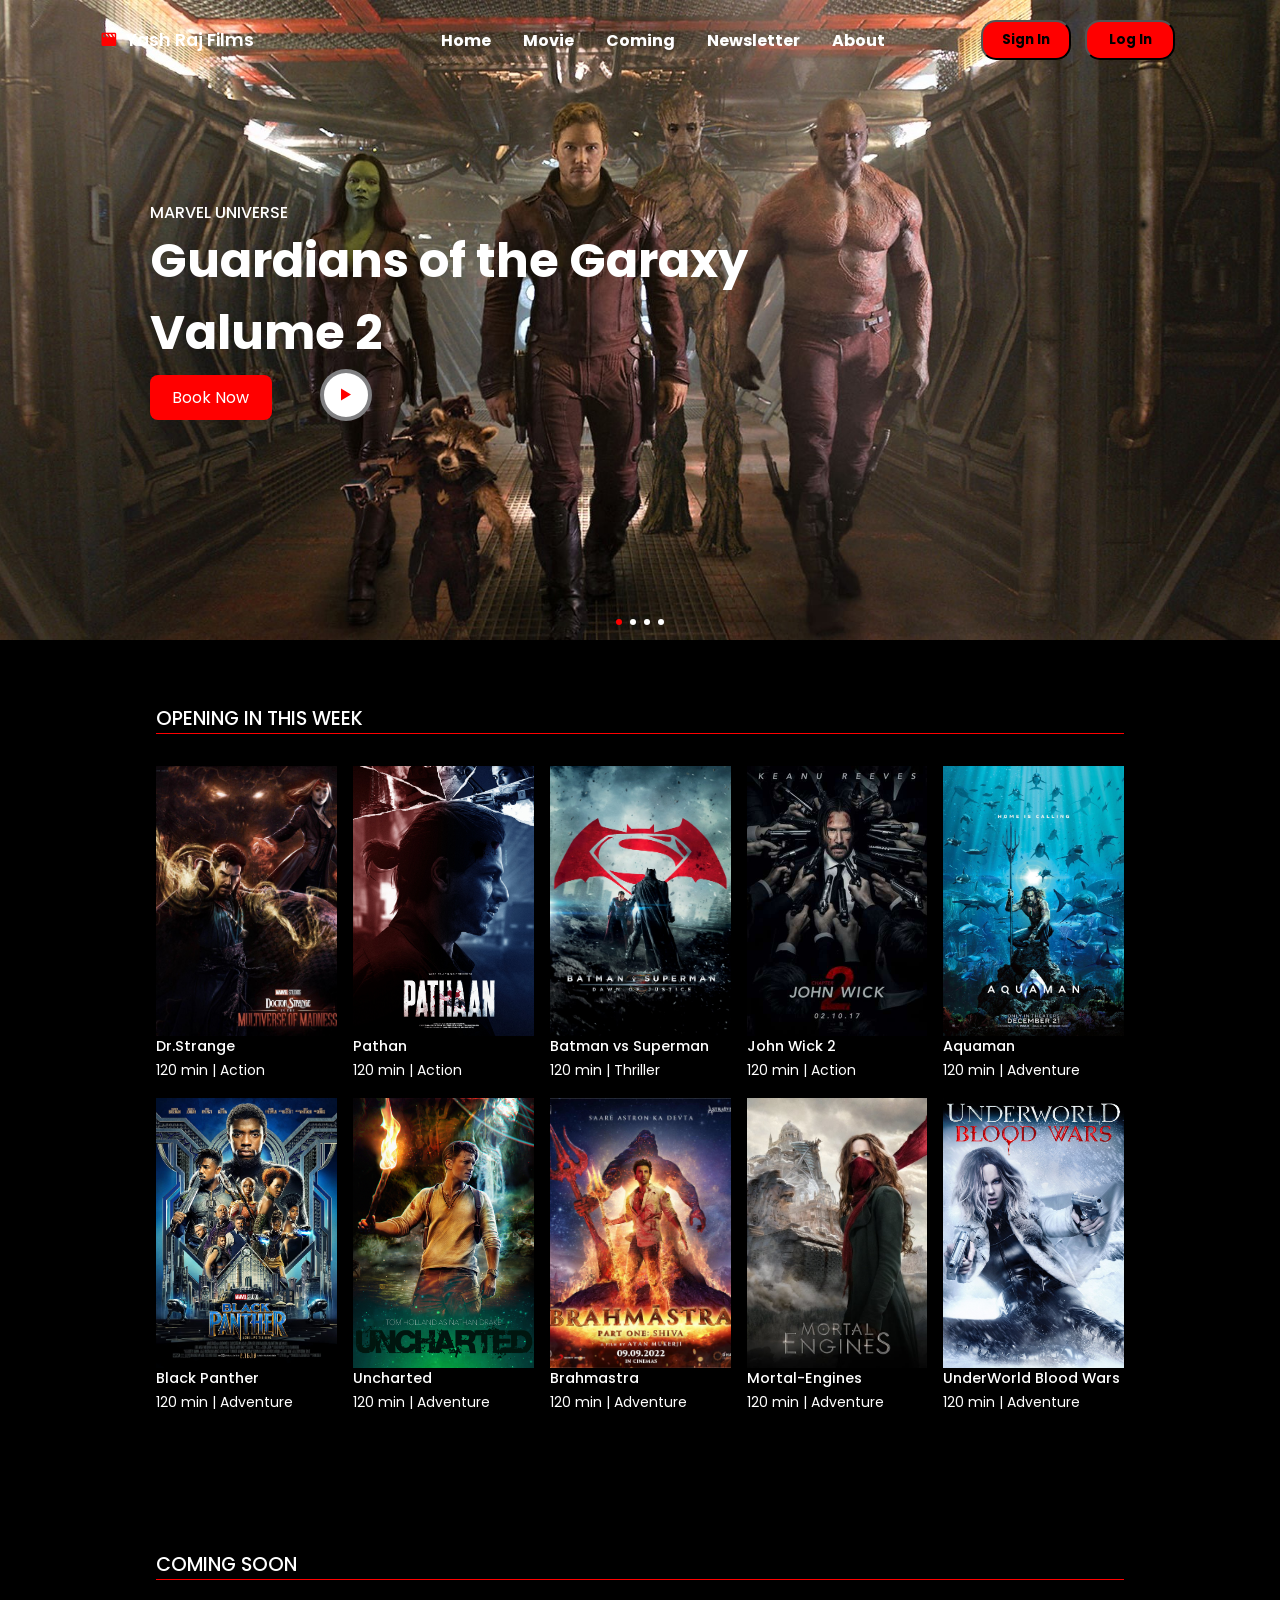
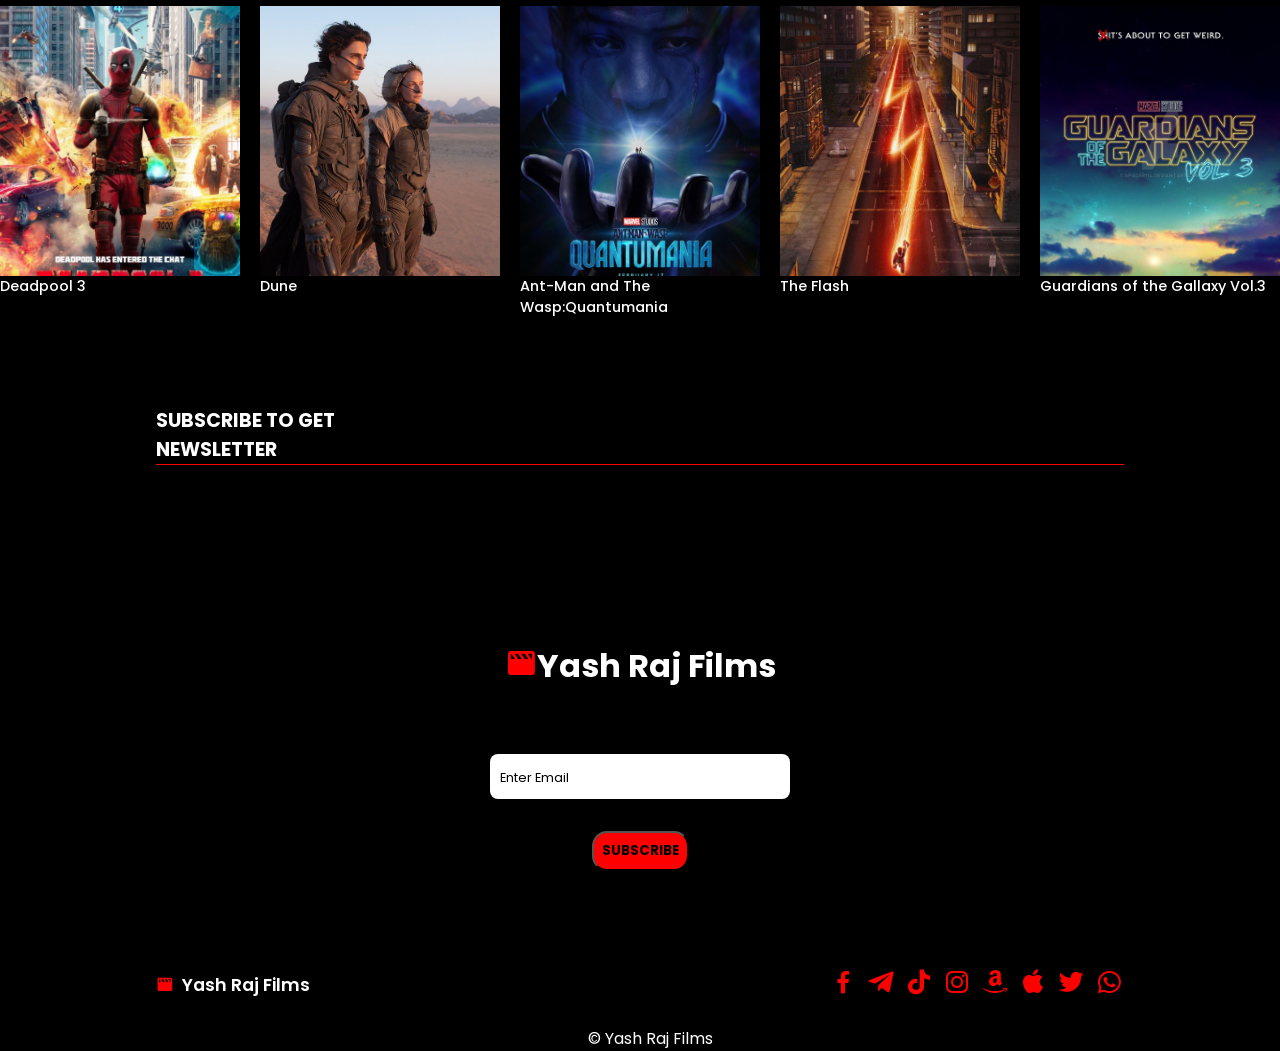
==== index.html @ 31583b56 "rename file" ====
<!DOCTYPE html>
<html>

<head>
    <title>Yash Raj Films</title>
    <!--Css file link-->
    <link rel="stylesheet" href="movie.css">

    <!-- Fav Icon -->
    <link rel="icon" type="image/png/jpg" href="./movie/yashimg.jpeg">

    <!-- FavIcon title img-->
    <link rel="icon" type="image/png/jpg" href="./movie/image.webp">

    <!--BOX ICONE LINK-->
    <link rel="stylesheet" href="https://unpkg.com/boxicons@latest/css/boxicons.min.css">

    <!-- Link Swiper's CSS -->
    <link rel="stylesheet" href="https://cdn.jsdelivr.net/npm/swiper@10/swiper-bundle.min.css" />

</head>

<body>
    <!--Navber-->
    <header>
        <a href="#home" class="logo">
            <i class='bx bxs-movie'></i>Yash Raj Films
        </a>
        <!--Menu--->
        <div class="bx bx-menu" id="menu-icon"></div>
        <ul class="navber">
            <li><a href="#Home"><b>Home</b></a></li>
            <li><a href="#Movie"><b>Movie</b></a></li>
            <li><a href="#Coming"><b>Coming</b></a></li>
            <li><a href="#Newsletter"><b>Newsletter</b></a></li>
            <li><a href="#About"><b>About</b></a></li>

        </ul>

        <div class="btn">
            <button href="#"><b>Sign In</b></button>
            <button href="#"><b>Log In</b></button>
        </div>

    </header>

    <section class="home swiper" id="Home">

        <div class="swiper-wrapper">
            <div class="swiper-slide container">
                <img src="movie/home1.jpg" alt="">
                <div class="home-text">
                    <span>Marvel Universe</span>
                    <h1>Guardians of the Garaxy <br> Valume 2</h1>
                    <a href="" class="bt">Book Now</a>
                    <a href="" class="play">
                        <i class='bx bx-play'></i>
                    </a>
                </div>
            </div>

            <div class="swiper-slide container">
                <img src="movie/home2.png" alt="">
                <div class="home-text">
                    <span>Marvel Universe</span>
                    <h1>Thor: <br>Love and Thunder </h1>
                    <a href="" class="bt">Book Now</a>
                    <a href="" class="play">
                        <i class='bx bx-play'></i>
                    </a>
                </div>
            </div>

            <div class="swiper-slide container">
                <img src="movie/home3.jpg" alt="">
                <div class="home-text">
                    <span>Marvel Universe</span>
                    <h1>Spider-Man <br> No Way Home</h1>
                    <a href="" class="bt">Book Now</a>
                    <a href="" class="play">
                        <i class='bx bx-play'></i>
                    </a>
                </div>
            </div>

            <div class="swiper-slide container">
                <img src="movie/home4.png" alt="">
                <div class="home-text">
                    <span>Marvel Universe</span>
                    <h1>Avengers <br>End Game</h1>
                    <a href="" class="bt">Book Now</a>
                    <a href="" class="play">
                        <i class='bx bx-play'></i>
                    </a>
                </div>
            </div>

        </div>

        <div class="swiper-pagination"></div>
    </section>

    <!--Movies-->
    <div class="movies" id="Movie">
        <h2 class="heading">Opening in This Week</h2>
        <!--Movies Container-->
        <div class="movies-container">
            <!-- box-1 -->
            <div class="box">
                <div class="box-img">
                    <img src="movie/m1.jpg" alt="">
                </div>
                <h3>Dr.Strange</h3>
                <span>120 min | Action</span>
            </div>

            <!-- box-2 -->
            <div class="box">
                <div class="box-img">
                    <img src="movie/m2.jpg" alt="">
                </div>
                <h3>Pathan</h3>
                <span>120 min | Action</span>
            </div>
            <!-- box-3 -->
            <div class="box">
                <div class="box-img">
                    <img src="movie/m3.jpg" alt="">
                </div>
                <h3>Batman vs Superman</h3>
                <span>120 min | Thriller</span>
            </div>
            <!-- box-4 -->
            <div class="box">
                <div class="box-img">
                    <img src="movie/m4.jpg" alt="">
                </div>
                <h3>John Wick 2</h3>
                <span>120 min | Action</span>
            </div>
            <!-- box-5 -->
            <div class="box">
                <div class="box-img">
                    <img src="movie/m5.jpg" alt="">
                </div>
                <h3>Aquaman</h3>
                <span>120 min | Adventure</span>
            </div>
            <!-- box-6 -->
            <div class="box">
                <div class="box-img">
                    <img src="movie/m6.jpg" alt="">
                </div>
                <h3>Black Panther</h3>
                <span>120 min | Adventure</span>
            </div>
            <!-- box-7 -->
            <div class="box">
                <div class="box-img">
                    <img src="movie/m7.jpg" alt="">
                </div>
                <h3>Uncharted</h3>
                <span>120 min | Adventure</span>
            </div>
            <!-- box-8 -->
            <div class="box">
                <div class="box-img">
                    <img src="movie/m8.jpg" alt="">
                </div>
                <h3>Brahmastra</h3>
                <span>120 min | Adventure</span>
            </div>
            <!-- box-9 -->
            <div class="box">
                <div class="box-img">
                    <img src="movie/m9.jpg" alt="">
                </div>
                <h3>Mortal-Engines</h3>
                <span>120 min | Adventure</span>
            </div>
            <!-- box-10 -->
            <div class="box">
                <div class="box-img">
                    <img src="movie/m10.jpg" alt="">
                </div>
                <h3>UnderWorld Blood Wars</h3>
                <span>120 min | Adventure</span>
            </div>
        </div>
    </div>

    <!-- Coming Soon -->
    <section class="Coming" id="Coming">
        <h2 class="heading">Coming Soon</h2>
        <div class="coming-container swiper">
            <div class="swiper-wrapper">
                <div class="swiper-slide box">
                    <div class="box-img">
                        <img src="./movie/c1.jpg" alt="" style="background-size: cover;">
                    </div>
                    <h3>Ant-Man and The Wasp:Quantumania</h3>
                </div>


                <div class="swiper-slide box">
                    <div class="box-img">
                        <img src="./movie/c2.jpg" alt="">
                    </div>
                    <h3>The Flash</h3>
                </div>


                <div class="swiper-slide box">
                    <div class="box-img">
                        <img src="./movie/c3.jpg" alt="">
                    </div>
                    <h3>Guardians of the Gallaxy Vol.3</h3>
                </div>


                <div class="swiper-slide box">
                    <div class="box-img">
                        <img src="./movie/c4.jpg" alt="">
                    </div>
                    <h3>Shazam! Fury of the God</h3>
                </div>


                <div class="swiper-slide box">
                    <div class="box-img">
                        <img src="./movie/c5.jpg" alt="">
                    </div>
                    <h3>Aquaman</h3>
                </div>


                <div class="swiper-slide box">
                    <div class="box-img">
                        <img src="./movie/c6.jpg" alt="">
                    </div>
                    <h3>John Wick</h3>
                </div>

                <div class="swiper-slide box">
                    <div class="box-img">
                        <img src="./movie/c7.jpg" alt="">
                    </div>
                    <h3>Transformer</h3>
                </div>


                <div class="swiper-slide box">
                    <div class="box-img">
                        <img src="./movie/c8.jpg" alt="">
                    </div>
                    <h3>Mission Impossible</h3>
                </div>

                <div class="swiper-slide box">
                    <div class="box-img">
                        <img src="./movie/c9.png" alt="">
                    </div>
                    <h3>Deadpool 3</h3>
                </div>

                <div class="swiper-slide box">
                    <div class="box-img">
                        <img src="./movie/c10.jpg" alt="">
                    </div>
                    <h3>Dune</h3>
                </div>
            </div>
        </div>

    </section>
    <!--Newsletter-->
    <h2 class="heading"><b>Subscribe To Get </b><br><b>Newsletter</b></h2>

    <section class="newsletter" id="Newsletter">
        <a href="" class="logoB">
            <i class='bx bxs-movie'></i><b>Yash Raj Films</b>
        </a>

        <form action="">

            <input type="email" class="email" placeholder="Enter Email" required>

        </form>
        <div id="btn-newsletter">
            <button href="#"><b>Subscribe</b></button>
        </div>
    </section>

    <!--footer-->
    <section class="footer">
        <a href="" class="logo">
            <i class='bx bxs-movie'></i>Yash Raj Films
        </a>
        <div class="social">
            <a href=""><i class="bx bxl-facebook"></i></a>
            <a href=""><i class="bx bxl-telegram"></i></a>
            <a href=""><i class="bx bxl-tiktok"></i></a>
            <a href=""><i class="bx bxl-instagram"></i></a>
            <a href=""><i class="bx bxl-amazon"></i></a>
            <a href=""><i class="bx bxl-apple"></i></a>
            <a href=""><i class="bx bxl-twitter"></i></a>
            <a href=""><i class="bx bxl-whatsapp"></i></a>
        </div>
    </section>

    <!--Copyright-->
    <div class="copyright">
        <p>&#169; Yash Raj Films</p>
    </div>

    <!-- Swiper JS -->
    <script src="https://cdn.jsdelivr.net/npm/swiper@10/swiper-bundle.min.js"></script>
    <script src="movie.js"></script>
</body>

</html>
---- movie.css ----
@import url('https://fonts.googleapis.com/css2?family=Black+Ops+One&family=Permanent+Marker&family=Poppins:wght@100;200;300;400;500;600;700;800;900&display=swap');

* {
    padding: 0%;
    margin: 0%;
    box-sizing: border-box;
    text-decoration: none;
    list-style: none;
    font-family: 'Poppins', sans-serif;

}

/*Variables*/
:root {
    --main-color: red;
    --text-color: #000;
    --bg-color: #fff;
}

body {
    background-color: var(--text-color);
    color: var(--bg-color);
}

header {
    position: fixed;
    width: 100%;
    top: 0;
    right: 0;
    z-index: 1000;
    display: flex;
    justify-content: space-between;
    padding: 15px 100px;
    transition: 0.5s;
    align-items: center;

}

header.shadow {
    background-color: gold;
    box-shadow: 0 0 4px rgb(14 55 54/15%);
}

header.shadow .navber a {
    color: var(--text-color);
}

header.shadow .logo {
    color: var(--text-color);
}

.logo {
    font-size: 1.1rem;
    font-weight: 600;
    align-items: center;
    color: var(--bg-color);
    display: flex;
    column-gap: 0.5rem;
}

.bx {
    color: var(--main-color);
}

.navber {
    display: flex;
    column-gap: 2rem;
    position: relative;
    top: 0rem;
    left: 3rem;
    right: 0rem;
}

.navber li {
    position: relative;
}

.navber a {
    font-size: 1rem;
    font-weight: 500;
    color: var(--bg-color);
}

.navber a::after {
    content: '';
    width: 0;
    height: 3px;
    background: var(--main-color);
    position: absolute;
    top: 1.5rem;
    left: 0;
    transition: 0.4s all linear;
}

.navber a:hover::after,
.navber .home-active::after {
    width: 100%;
}

#menu-icon {
    font-size: 24px;
    cursor: pointer;
    z-index: 1000001;
    display: none;
}

.btn button {
    background-color: red;
    border-radius: 15px;
    width: 90px;
    padding: 8px;
    margin: 5px;
}

.btn button:hover {
    color: #fff;
}

/*HOME*/
section {
    padding: 4.5rem 0 1.5rem;
}

.container {
    width: 100%;
    min-height: 640px;
    position: relative;
    display: flex;
    align-items: center;
    background: rgb(2, 3, 7, 0.5);
}

.container img {
    position: absolute;
    width: 100%;
    height: 100%;
    object-fit: cover;
    object-position: center;
    z-index: -1;
}

.swiper-pagination-bullet {
    width: 6px !important;
    height: 6px !important;
    border-radius: 0.2rem !important;
    background: var(--bg-color) !important;
    opacity: 1 !important;
}

.swiper-pagination-bullet-active {
    width: 1.5rem;
    background: var(--main-color) !important;
}

.home-text {
    z-index: 1000;
    position: absolute;
    top: 200px;
    padding: 0 150px;
}

.bt {
    padding: 0.7rem 1.4rem;
    background: var(--main-color);
    color: var(--bg-color);
    font-weight: 400;
    border-radius: 0.5rem;
    position: relative;
    bottom: 0rem;
    left: 0rem;
}

.bt:hover {
    background: var(--text-color);
    color: var(--bg-color);
    border: #fff solid 2px;
    transition: 0.2s all linear;
}

.home-text span {
    color: var(--bg-color);
    font-weight: 500;
    text-transform: uppercase;
}

.home-text h1 {
    color: var(--bg-color);
    font-size: 3rem;
    font-weight: 700;
    margin-bottom: 1rem;
}

.play {
    position: absolute;
    left: 20rem;
    top: 22rem;
}

.play .bx {
    background: var(--bg-color);
    padding: 10px;
    font-size: 1.5rem;
    border-radius: 50%;
    border: 4px solid rgb(2, 3, 7, 0.5);
    color: var(--main-color);
    position: absolute;
    bottom: 8.2rem;
}

.play .bx:hover {
    background: var(--main-color);
    color: var(--bg-color);
    transition: 0.2s all linear;
}

.heading {
    max-width: 968px;
    margin-top: 5%;
    margin-left: auto;
    margin-right: auto;
    margin-bottom: 2%;
    font-size: 1.2rem;
    font-weight: 500;
    text-transform: uppercase;
    border-bottom: 1px solid var(--main-color);
}

/*Movies*/
.movies-container {
    max-width: 968px;
    margin-right: auto;
    margin-left: auto;
    display: grid;
    grid-template-columns: repeat(auto-fit, minmax(180px, auto));
    gap: 1rem;
    margin-top: 2rem;
}

.box .box-img {
    width: 100%;
    height: 270px;
    cursor: pointer;
}

.box .box-img img {
    width: 100%;
    height: 100%;
    object-fit: cover;

}

.box .box-img img:hover {
    transform: translateY(-10px);
    transition: 0.2 all linear;

}

.box h3 {
    font-size: 0.9rem;
    font-weight: 500;
}

.box span {
    font-size: 14px;
}

/* newsletter */
.newsletter {
    width: 100%;
    margin-left: auto;
    margin-right: auto;
    display: flex;
    flex-direction: column;
    align-items: center;
    justify-content: center;
    row-gap: 2rem;
}

.newsletter .Submit input {
    display: block;
}

.newsletter .Submit {
    margin: 10rem;

}

.newsletter form {
    background: var(--bg-color);
    padding: 10px;
    border-radius: 0.5rem;
    display: block;
    justify-content: center;
    align-items: center;
}

.newsletter form input {
    border: none;
    outline: none;
}

.email {
    width: 280px;
}

.newsletter form input::placeholder {
    color: var(--text-color);
    font-size: 0.8rem;
    font-weight: 400;
}

.newsletter #btn-newsletter button {
    background-color: red;
    border-radius: 15px;
    display: flex;
    flex-direction: column;
    align-items: center;
    justify-content: center;
    text-transform: uppercase;
    padding: 8px;
    border-radius: 15px;
    cursor: pointer;
}

.newsletter #btn-newsletter button:hover {
    color: #fff;
}

.newsletter .logoB {
    font-size: 2rem;
    margin: 5rem;
    color: #fff;
    text-align: center;
    margin-bottom: 2rem;
}

.footer {
    max-width: 968px;
    margin-left: auto;
    margin-right: auto;
    display: flex;
    justify-content: space-between;
}

.social {
    display: flex;
    justify-content: center;
    align-items: center;
    column-gap: 0.5rem;
}

.social i {
    font-size: 30px;
    transition: all ease .50s;
}

.social .bx:hover {
    color: #fff;
    transform: translateY(-5px);
}

.copyright {
    padding-left: 20px;
    text-align: center;
    color: var(--bg-color);
}

.newsletter {
    background: url(./movie/ROK.jpg) fixed center center;
    background-size: cover;

}

/*RESPONSIVE*/
@media (max-width:1080px) {
    .home-text {
        padding: 0 100px;
    }
}

@media (max-width:991px) {
    header {
        padding: 18px 4%;
    }

    section {
        padding: 50px 4%;
    }

    .home-text {
        padding: 0 4%;
    }

    .home-text h1 {
        font-size: 3rem;
    }
}

@media (max-width:774px) {
    header {
        padding: 12px 4%;
    }

    #menu-icon {
        display: initial;
        color: var(--bg-color);
    }

    .navber {
        position: absolute;
        top: -570px;
        left: 0;
        right: 0;
        display: flex;
        flex-direction: column;
        background: var(--bg-color);
        row-gap: 1.4rem;
        padding: 20px;
        box-shadow: 4px 4px 0 4px rgb(14, 55, 54/15%);
        transition: 0.2s all linear;
        text-align: center;
        width: 100%;
    }

    .navber a {
        color: var(--text-color);
    }

    .navber a:hover {
        color: var(--main-color);
        border-bottom: 1px solid var(--main-color);
    }

    .navber a::after {
        display: none;
    }

    .navber.active {
        top: 100%;
    }

    .home-text h1 {
        font-size: 2.4rem;
    }

    .btn {
        padding: 0.6rem 1.2rem;
    }

    .movies-container {
        grid-template-columns: repeat(auto-fit, minmax(160px, auto));
    }
}

@media (max-width:472px) {

    header .logo {
        font-size: 90%;
    }

    header #menu-icon {
        position: absolute;
        left: 50%;
    }

    header .btn {
        font-size: 5%;
        display: flex;
        flex-direction: column;
        align-items: center;
    }

    header .btn button {
        font-size: 15px;
        padding: 0;

    }

    .newsletter form .email {
        width: auto;
    }

    .footer {
        flex-direction: column;
        align-items: center;
        row-gap: 1rem;
    }

    .container {
        min-height: 500px;
        width: 100%;
    }

    .header {
        padding: 6px 4%;
    }

    .home-text h1 {
        font-size: 1.7rem;
    }

    .play {
        right: 2rem;
        bottom: 90%;
    }

    .play .bx {
        padding: 7px;
    }

    .movies-container {
        grid-template-columns: repeat(auto-fit, minmax(140px, auto));
    }
}
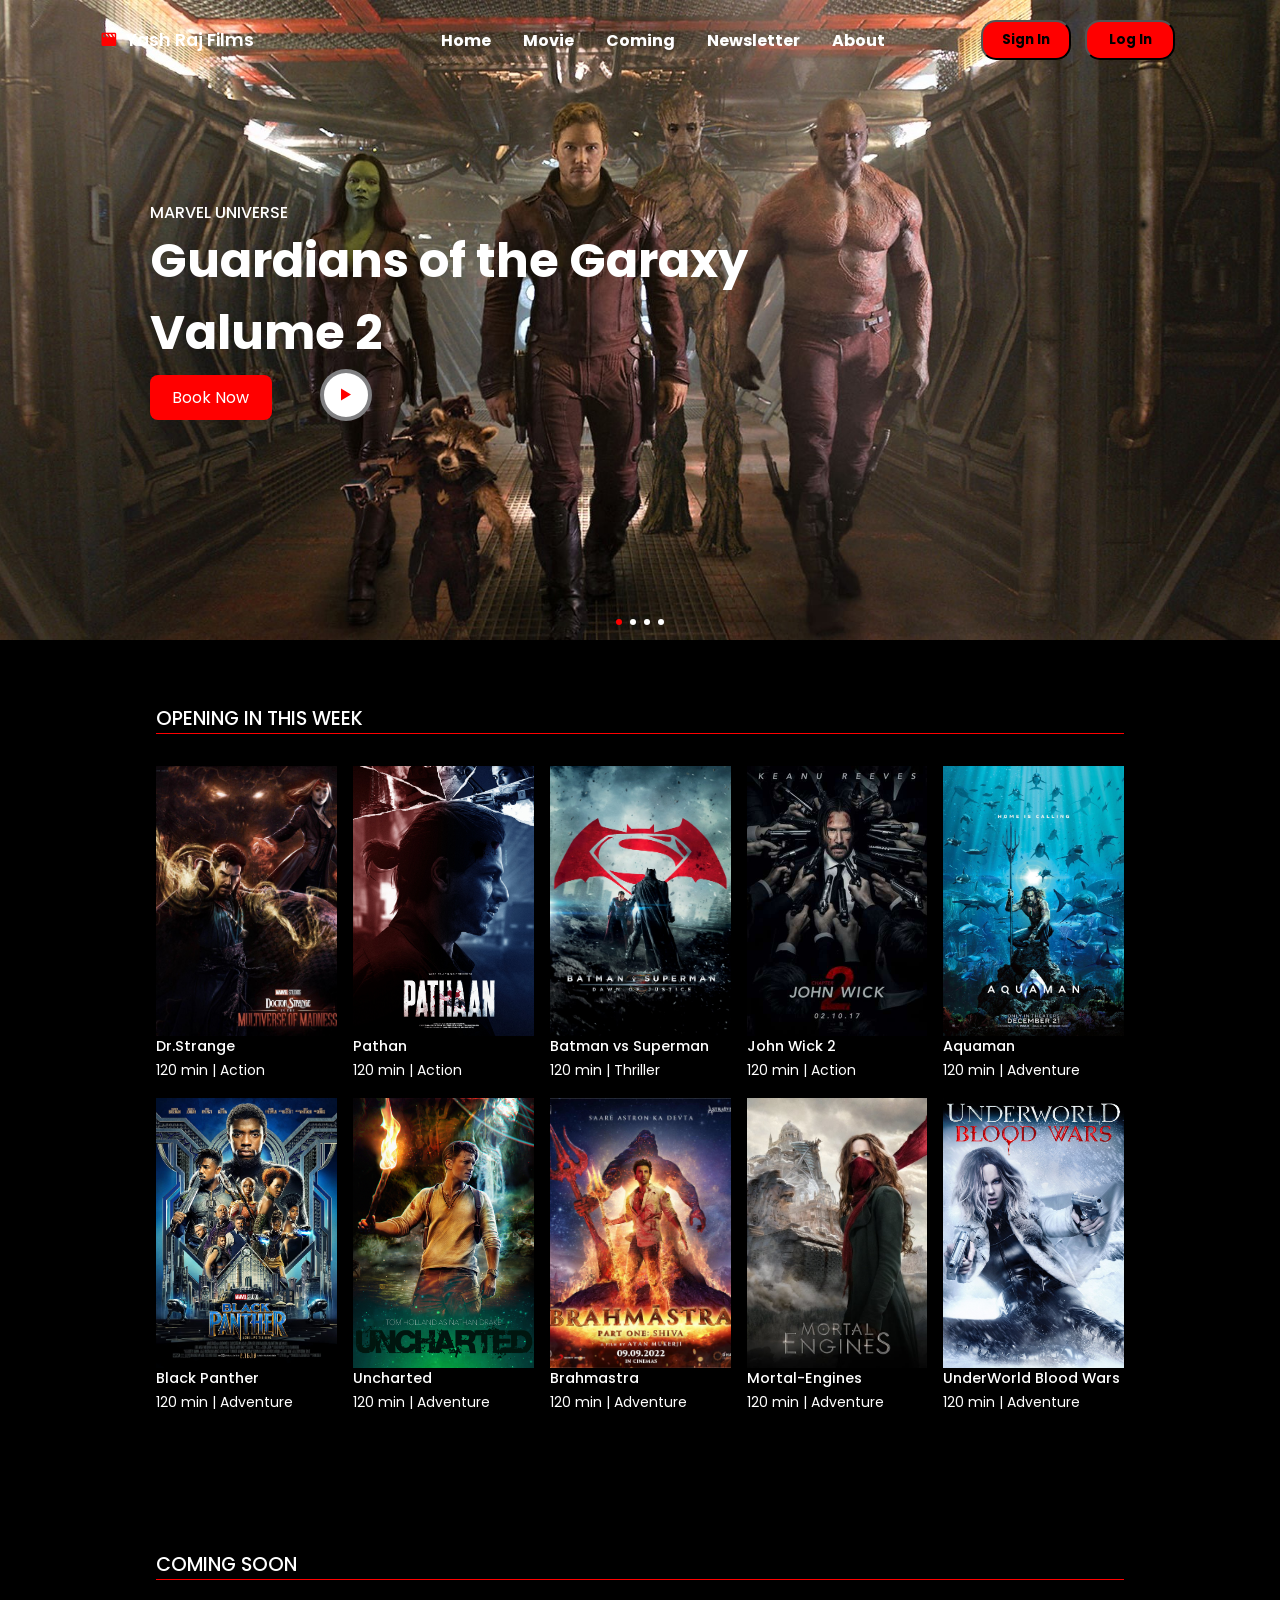
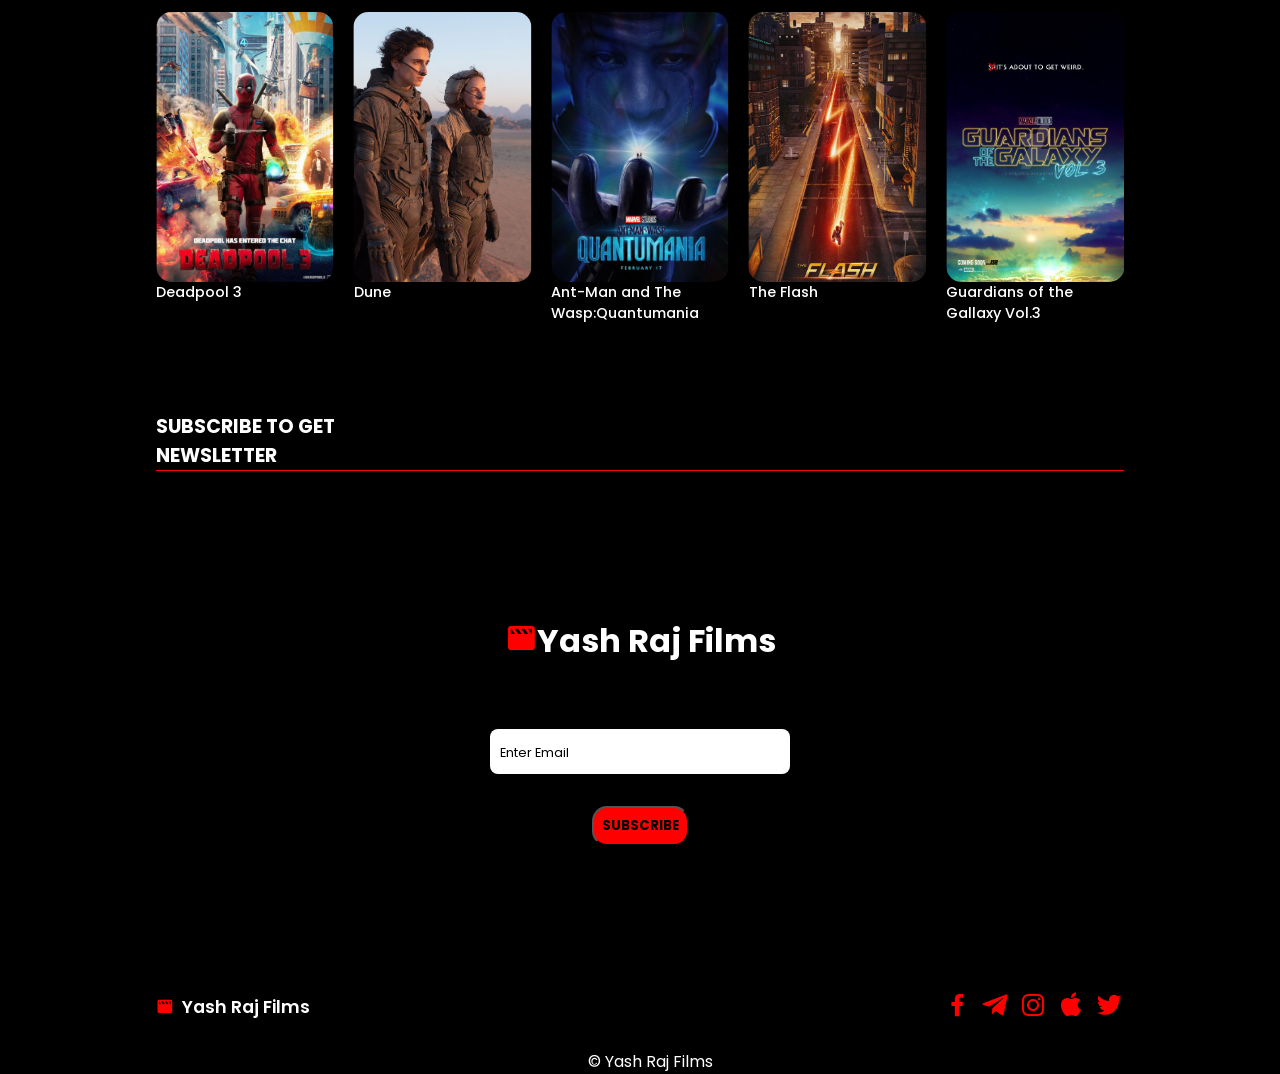
==== commit 31e8ef82: "code" ====
--- a/index.html
+++ b/index.html
@@ -240,6 +240,13 @@
                     </div>
                     <h3>John Wick</h3>
                 </div>
+                
+                <div class="swiper-slide box">
+                    <div class="box-img">
+                        <img src="./movie/c9.png" alt="">
+                    </div>
+                    <h3>Deadpool 3</h3>
+                </div>
 
                 <div class="swiper-slide box">
                     <div class="box-img">
@@ -247,7 +254,19 @@
                     </div>
                     <h3>Transformer</h3>
                 </div>
-
+                <div class="swiper-slide box">
+                    <div class="box-img">
+                        <img src="./movie/c4.jpg" alt="">
+                    </div>
+                    <h3>Shazam! Fury of the God</h3>
+                </div>
+
+                <div class="swiper-slide box">
+                    <div class="box-img">
+                        <img src="./movie/c3.jpg" alt="">
+                    </div>
+                    <h3>Guardians of the Gallaxy Vol.3</h3>
+                </div>
 
                 <div class="swiper-slide box">
                     <div class="box-img">
@@ -299,12 +318,9 @@
         <div class="social">
             <a href=""><i class="bx bxl-facebook"></i></a>
             <a href=""><i class="bx bxl-telegram"></i></a>
-            <a href=""><i class="bx bxl-tiktok"></i></a>
             <a href=""><i class="bx bxl-instagram"></i></a>
-            <a href=""><i class="bx bxl-amazon"></i></a>
             <a href=""><i class="bx bxl-apple"></i></a>
             <a href=""><i class="bx bxl-twitter"></i></a>
-            <a href=""><i class="bx bxl-whatsapp"></i></a>
         </div>
     </section>
 
@@ -315,7 +331,7 @@
 
     <!-- Swiper JS -->
     <script src="https://cdn.jsdelivr.net/npm/swiper@10/swiper-bundle.min.js"></script>
-    <script src="movie.js"></script>
+    <script src="./movie.js"></script>
 </body>
 
 </html>
--- a/movie.css
+++ b/movie.css
@@ -263,7 +263,23 @@
 .box span {
     font-size: 14px;
 }
-
+/* coming-container */
+.coming-container{
+    display: grid;
+    gap: 1rem;
+    max-width: 968px;
+    margin-left: auto;
+    margin-right: auto;
+    margin-top: 2rem;
+}
+
+.coming-container .box img{
+    border-radius: 15px;
+}
+
+.coming-container .box img:hover{
+    transform: translateY(0);
+}
 /* newsletter */
 .newsletter {
     width: 100%;
@@ -318,6 +334,7 @@
     justify-content: center;
     text-transform: uppercase;
     padding: 8px;
+    margin-bottom: 3rem;
     border-radius: 15px;
     cursor: pointer;
 }
@@ -328,7 +345,7 @@
 
 .newsletter .logoB {
     font-size: 2rem;
-    margin: 5rem;
+    margin: 3rem;
     color: #fff;
     text-align: center;
     margin-bottom: 2rem;
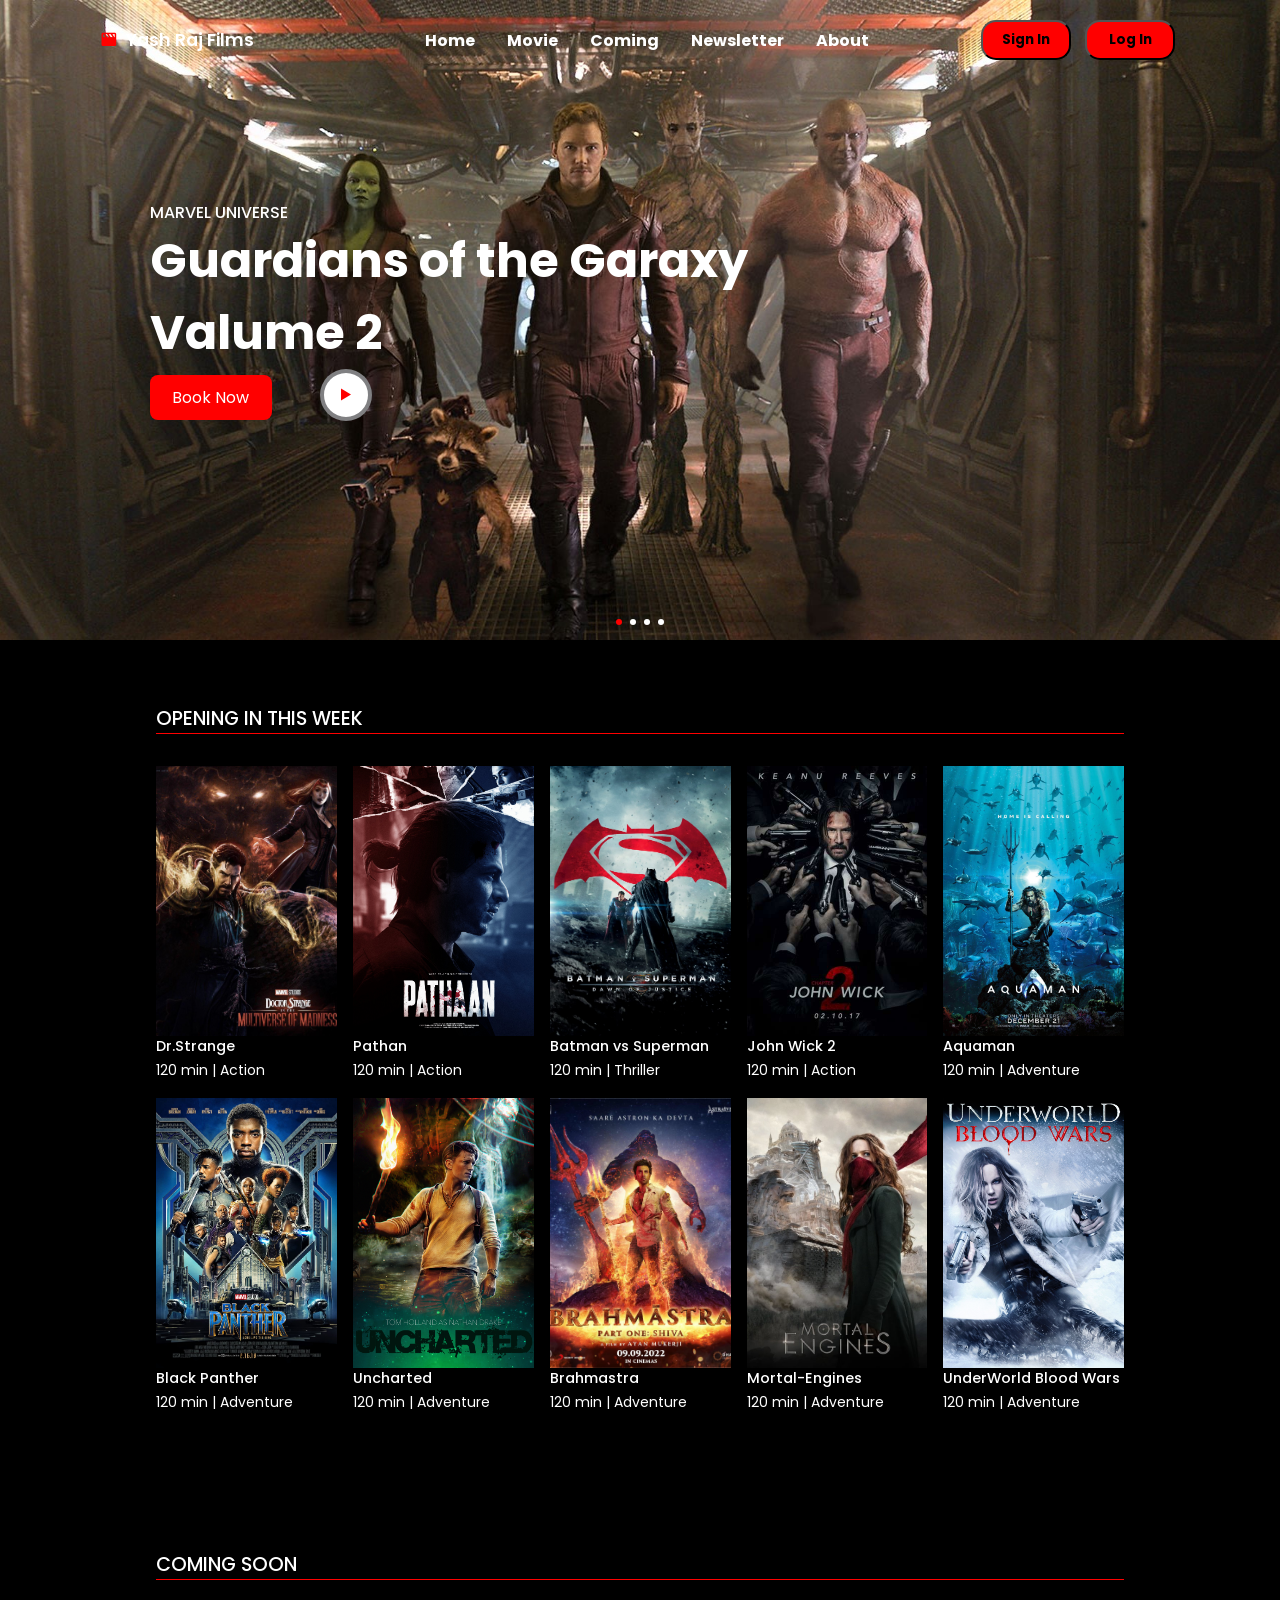
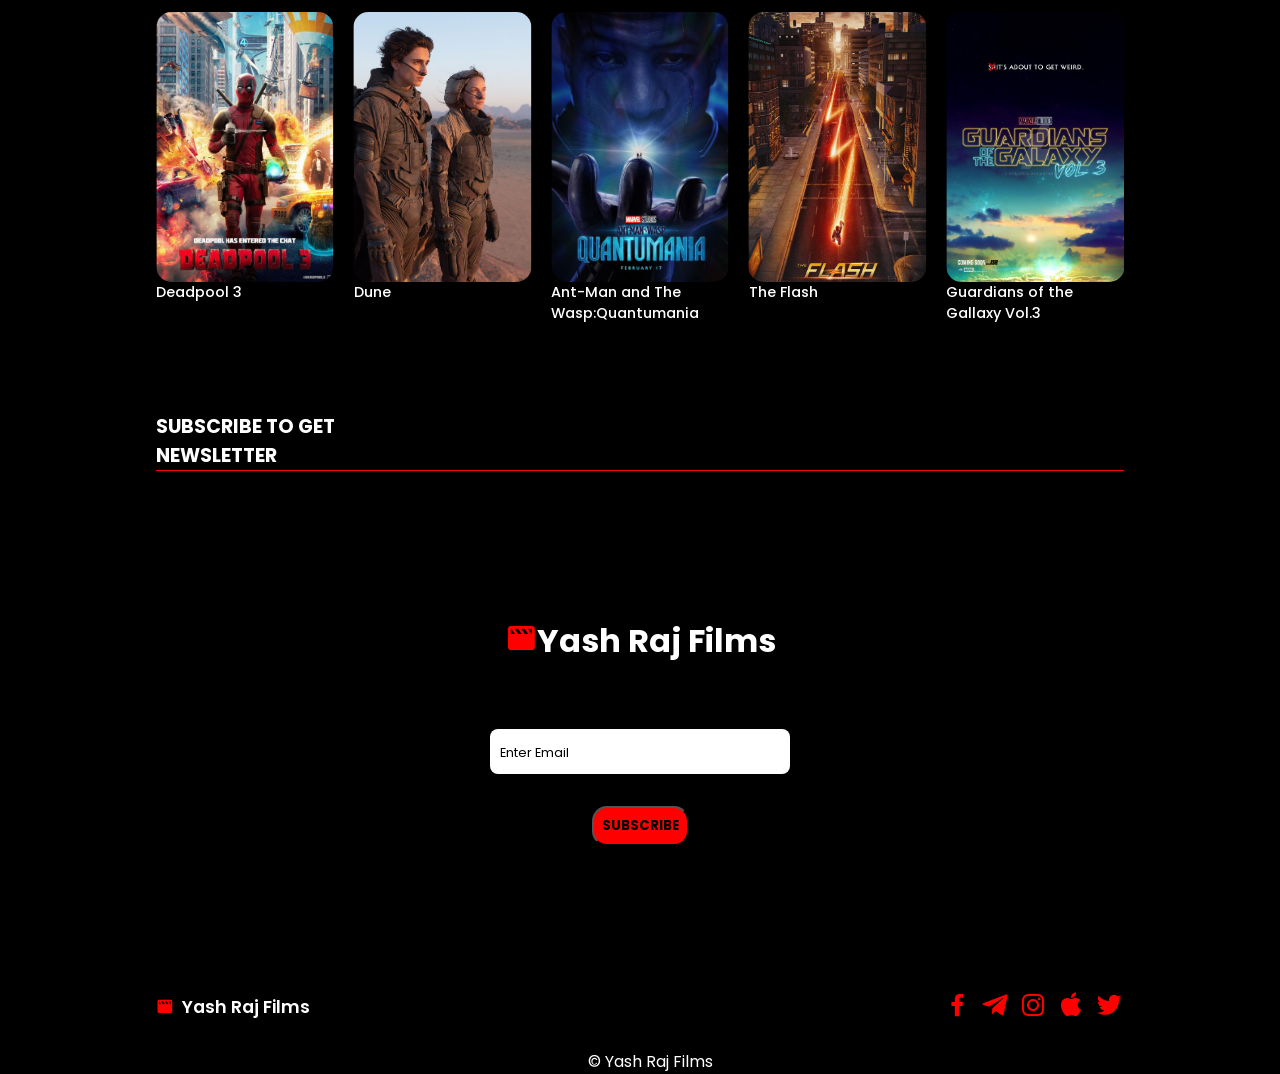
==== commit 1164ed51: "edit" ====
--- a/index.html
+++ b/index.html
@@ -29,11 +29,12 @@
         <!--Menu--->
         <div class="bx bx-menu" id="menu-icon"></div>
         <ul class="navber">
-            <li><a href="#Home"><b>Home</b></a></li>
+            <li><a class="active" href="#Home"><b>Home</b></a></li>
             <li><a href="#Movie"><b>Movie</b></a></li>
             <li><a href="#Coming"><b>Coming</b></a></li>
             <li><a href="#Newsletter"><b>Newsletter</b></a></li>
             <li><a href="#About"><b>About</b></a></li>
+            <a href="#" id="close"><i class="fa-sharp fa-solid fa-xmark"></i></i></a>
 
         </ul>
 
@@ -240,7 +241,7 @@
                     </div>
                     <h3>John Wick</h3>
                 </div>
-                
+
                 <div class="swiper-slide box">
                     <div class="box-img">
                         <img src="./movie/c9.png" alt="">
